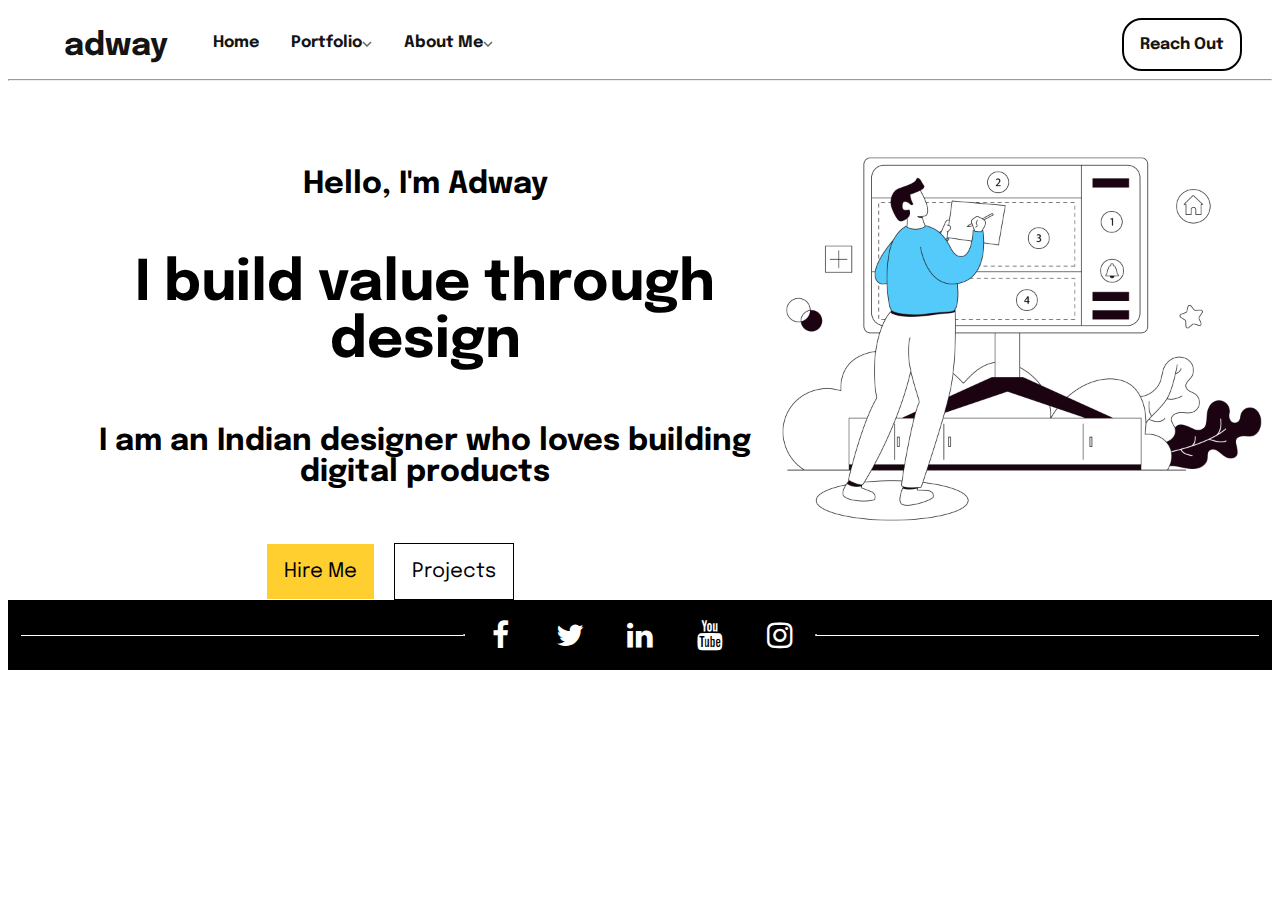
==== index.html @ 9d3983bf "adway" ====
<!DOCTYPE html>
<html lang="en">
<head>
  <meta charset="UTF-8">
  <meta name="viewport" content="width=device-width, initial-scale=1.0"> <!-- displays site properly based on user's device -->

  <link rel="icon" type="image/png" sizes="32x32" href="./images/favicon-32x32.png">
  <link rel="stylesheet" href="https://cdnjs.cloudflare.com/ajax/libs/font-awesome/4.7.0/css/font-awesome.min.css">
  <link rel="stylesheet" href="styles.css">
  <link rel="shortcut icon"  href="images/lady-employee-doing-video-meeting.png"/>
  <title>Adway Lachhiramka</title>
</head>
<body>
    <div class="navbar">
      <div class="Name">
      <button class="dropbtn main"><h1>adway</h1></button>
    </div>
    <div class="items">
        <div class="Home"><button class="dropbtn">Home</button></div>
        <div class="portfolio dropdown">
        <button class="dropbtn" onclick="myFunction()">Portfolio<svg width="10" height="6" xmlns="http://www.w3.org/2000/svg"><path stroke="#686868" stroke-width="1.5" fill="none" d="m1 1 4 4 4-4"/></svg></button>
        <div id="myDropdown" class="dropdown-content">
          <a href="">Projects</a>
          <a href="">Skills</a></div>
        </div>
        <div class="about dropdown1">
          <button class="dropbtn1" onclick="myFunction1()">About Me<svg width="10" height="6" xmlns="http://www.w3.org/2000/svg"><path stroke="#686868" stroke-width="1.5" fill="none" d="m1 1 4 4 4-4"/></svg></button>
          <div id="myDropdown1" class="dropdown-content1">
          <a href="">My Education</a>
          <a href="">Contact Details</a>
          <a href="">My Socials</a>
        </div>
      </div>
    </div>
      <div class="reachout">
        <button class="dropbtn rch">Reach Out</button> 
      </div>
    </div>
    <hr>
  <div class="middle">
    <div class="left">
      <div class="text">
      <h2 id="name">Hello, I'm Adway</h2>
      <h3 id="small">I build value through design</h3>
      <h2>I am an Indian designer who loves building digital products</h2>
    </div>
    <div class="buttons">
      <button class="hire">Hire Me</button>
      <button class="project">Projects</button>
    </div>
  </div>
    <div class="right">
      <img src="images/web-design-layout.png" alt="">
    </div>
  </div>
    <footer class="footer">
      <div class="x"></div>
      <hr class="line">
      <a href="https://hi-in.facebook.com/adway.lachhiramka" class="fa fa-facebook"></a>
      <a href="https://twitter.com/Adwayyyyy" class="fa fa-twitter"></a>
      <a href="https://www.linkedin.com/in/adway-lachhiramka-45ab791a9/" class="fa fa-linkedin"></a>
      <a href="https://www.youtube.com/channel/UC3B2e66QIeboKj5PlEICQHg?app=desktop" class="fa fa-youtube"></a>
      <a href="https://www.instagram.com/adwayyyyy/" class="fa fa-instagram"></a>
      <hr class="line">
      <div class="x"></div>
    </footer>
<script src="index.js"></script>
</body>
</html>
---- styles.css ----
@import url('https://fonts.googleapis.com/css2?family=Epilogue&display=swap');
body{
        font-family: 'Epilogue', sans-serif;

}
.dropbtn {
    font-family: 'Epilogue', sans-serif;
    background-color:white;
    color: hsl(0, 0%, 8%);;
    padding: 16px;
    font-size: 16px;
    border: none;
    cursor: pointer;
    font-weight: bold;
  }
  
  .dropbtn:hover, .dropbtn:focus {
    background-color: whitesmoke;
  }
  
  .dropdown {
    position: relative;
    display: inline-block;
  }
  
  .dropdown-content {
    display: none;
    position: absolute;
    background-color: #f1f1f1;
    min-width: 160px;
    overflow: auto;
    box-shadow: 0px 8px 16px 0px rgba(0,0,0,0.2);
    z-index: 1;
  }
  
  .dropdown-content a {
    color: black;
    padding: 12px 16px;
    text-decoration: none;
    display: block;
  }
  
  .dropdown a:hover {background-color: #ddd;}
  .show {display: block;}  
  
  .dropbtn1 {
    font-family: 'Epilogue', sans-serif;
    background-color: #fff;
    color: hsl(0, 0%, 8%);
    padding: 16px;
    font-size: 16px;
    border: none;
    cursor: pointer;
    font-weight: bold;
  }
  
  .dropbtn1:hover, .dropbtn1:focus {
    background-color:  whitesmoke
  }
  
  .dropdown1{
    position: relative;
    display: inline-block;
    font-weight: 500;
  }
  
  .dropdown-content1 {
    display: none;
    position: absolute;
    background-color: #f1f1f1;
    min-width: 160px;
    overflow: auto;
    box-shadow: 0px 8px 16px 0px rgba(0,0,0,0.2);
    z-index: 1;
  }
  
  .dropdown-content1 a {
    color: black;
    padding: 12px 16px;
    text-decoration: none;
    display: block;
  }
  
  .dropdown1 a:hover {background-color: #ddd;}
  .show {display: block;}  
.navbar{
    display: flex;
    justify-content: space-between;
}
.main{
    margin-left: 40px;
    border-radius: 30px;
    height: 50px;
    margin-top: 13px;
}
h1{
    margin-top: -7px;
}
.items{
    display: flex;
    margin-top: 10px;
    margin-left: -600px;
}
.reachout{
    margin-top: 10px;
}
.rch{
    border: 2px solid black;
    margin-right: 30px;
    border-radius: 20px;
}
h2{
    font-size: 1.9rem
}
h3{
    font-size: 3.5rem;
}
.left{
    display: block;
}
.text{
    display: block;
    margin-left: 70px;
    margin-top: 80px;
}
.buttons{
    margin-top: 55px;
    display: flex;
    justify-content: center;
    align-items: center;
}
.middle{
    display: flex;
}
.footer{
    justify-content: center;
    background-color:black;
}

.hire{
background-color: rgb(255, 207, 47);
font-size: 20px;
border: none;
padding:17px;
margin-right: 10px;
font-family: 'Epilogue', sans-serif;
color: black;
}
.project{
    color: black;
padding:17px;
font-size: 20px;
margin-left: 10px;
background-color: white;
font-family: 'Epilogue', sans-serif;
border: 1px solid black;
}
img{
    width: 500px;
}
/* Style all font awesome icons */
.fa {
    padding: 20px;
    font-size: 30px;
    width: 50px;
    text-align: center;
    text-decoration: none;
  }
  
  /* Add a hover effect if you want */
  .fa:hover {
    opacity: 0.7;
  }
  
  /* Set a specific color for each brand */
  
  /* Facebook */
  .fa-facebook {
    color: white;
  }
  .fa {
    padding: 20px;
    font-size: 30px;
    width: 30px;
    text-align: center;
    text-decoration: none;
    border-radius: 50%;
  }
  /* Twitter */
  .fa-twitter {
    color: white;
  }
  .fa-linkedin{
    color: white;
  }
  .fa-youtube{
    color: white;
  }
.fa-instagram{
    color: white;
}
footer{
    display: flex;
    align-items: center;
}
.line{
    color: white;
    margin: 0;
}
.x{
    height: 1px;
    width: 35%;
    background-color: white;
}
@media screen and (max-width:735px) {
.middle{
    flex-direction:column;
}
h2,h3{
    text-align: center;
}
}
body{
    text-align: center;
}
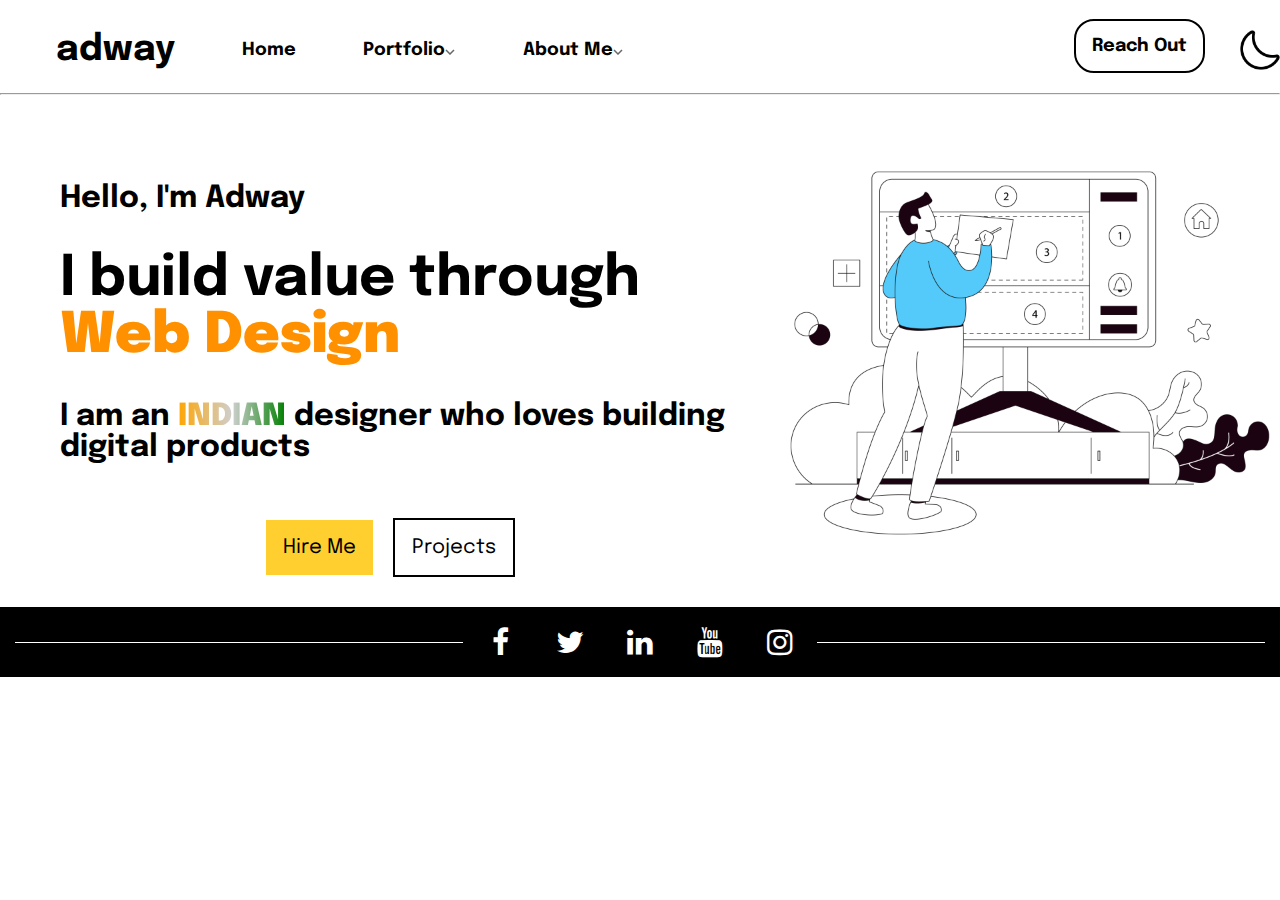
==== commit 3ebdec14: "#2" ====
--- a/index.html
+++ b/index.html
@@ -1,69 +1,88 @@
 <!DOCTYPE html>
 <html lang="en">
+
 <head>
   <meta charset="UTF-8">
-  <meta name="viewport" content="width=device-width, initial-scale=1.0"> <!-- displays site properly based on user's device -->
+  <meta name="viewport" content="width=device-width, initial-scale=1.0">
+  <!-- displays site properly based on user's device -->
 
   <link rel="icon" type="image/png" sizes="32x32" href="./images/favicon-32x32.png">
   <link rel="stylesheet" href="https://cdnjs.cloudflare.com/ajax/libs/font-awesome/4.7.0/css/font-awesome.min.css">
   <link rel="stylesheet" href="styles.css">
-  <link rel="shortcut icon"  href="images/lady-employee-doing-video-meeting.png"/>
+  <link rel="shortcut icon" href="images/lady-employee-doing-video-meeting.png" />
   <title>Adway Lachhiramka</title>
 </head>
+
 <body>
-    <div class="navbar">
-      <div class="Name">
-      <button class="dropbtn main"><h1>adway</h1></button>
+  <div class="navbar" id="mytopnav">
+    <div class="Name">
+      <button class="dropbtn main">
+        <h1>adway</h1>
+      </button>
     </div>
-    <div class="items">
-        <div class="Home"><button class="dropbtn">Home</button></div>
-        <div class="portfolio dropdown">
-        <button class="dropbtn" onclick="myFunction()">Portfolio<svg width="10" height="6" xmlns="http://www.w3.org/2000/svg"><path stroke="#686868" stroke-width="1.5" fill="none" d="m1 1 4 4 4-4"/></svg></button>
+
+      <div class="Home k"><button class="dropbtn">Home</button>
+      </div>
+      <div class="portfolio dropdown k">
+        <button class="dropbtn" onclick="myFunction()">Portfolio<svg width="10" height="6"
+            xmlns="http://www.w3.org/2000/svg">
+            <path stroke="#686868" stroke-width="1.5" fill="none" d="m1 1 4 4 4-4" />
+          </svg></button>
         <div id="myDropdown" class="dropdown-content">
           <a href="">Projects</a>
-          <a href="">Skills</a></div>
+          <a href="">Skills</a>
         </div>
-        <div class="about dropdown1">
-          <button class="dropbtn1" onclick="myFunction1()">About Me<svg width="10" height="6" xmlns="http://www.w3.org/2000/svg"><path stroke="#686868" stroke-width="1.5" fill="none" d="m1 1 4 4 4-4"/></svg></button>
-          <div id="myDropdown1" class="dropdown-content1">
+      </div>
+      <div class="about dropdown1 k">
+        <button class="dropbtn1" onclick="myFunction1()">About Me<svg width="10" height="6"
+            xmlns="http://www.w3.org/2000/svg">
+            <path stroke="#686868" stroke-width="1.5" fill="none" d="m1 1 4 4 4-4" />
+          </svg></button>
+        <div id="myDropdown1" class="dropdown-content1">
           <a href="">My Education</a>
           <a href="">Contact Details</a>
           <a href="">My Socials</a>
         </div>
       </div>
+    <div class="reachout k">
+      <button class="dropbtn rch">Reach Out</button>
     </div>
-      <div class="reachout">
-        <button class="dropbtn rch">Reach Out</button> 
+    <div class="dark">
+      <a class="darkbtn" id="btn"><img class="moon" id="icon" src="images/7148715_dark_mode_night_moon_icon.png" alt=""></a>
       </div>
-    </div>
-    <hr>
+    <a href="javascript:void(0);" class="icon" onclick="myFunction2()">
+      <i class="fa fa-bars"></i>
+    </a>
+  </div>
+  <hr>
   <div class="middle">
     <div class="left">
       <div class="text">
-      <h2 id="name">Hello, I'm Adway</h2>
-      <h3 id="small">I build value through design</h3>
-      <h2>I am an Indian designer who loves building digital products</h2>
+        <h2 id="name">Hello, I'm Adway</h2>
+        <h3 id="small">I build value through <strong>Web Design</strong></h3>
+        <h2 id="ind">I am an <strong class="india">INDIAN</strong> designer who loves building digital products</h2>
+      </div>
+      <div class="buttons">
+        <button class="hire">Hire Me</button>
+        <button class="project">Projects</button>
+      </div>
     </div>
-    <div class="buttons">
-      <button class="hire">Hire Me</button>
-      <button class="project">Projects</button>
-    </div>
-  </div>
     <div class="right">
       <img src="images/web-design-layout.png" alt="">
     </div>
   </div>
-    <footer class="footer">
-      <div class="x"></div>
-      <hr class="line">
-      <a href="https://hi-in.facebook.com/adway.lachhiramka" class="fa fa-facebook"></a>
-      <a href="https://twitter.com/Adwayyyyy" class="fa fa-twitter"></a>
-      <a href="https://www.linkedin.com/in/adway-lachhiramka-45ab791a9/" class="fa fa-linkedin"></a>
-      <a href="https://www.youtube.com/channel/UC3B2e66QIeboKj5PlEICQHg?app=desktop" class="fa fa-youtube"></a>
-      <a href="https://www.instagram.com/adwayyyyy/" class="fa fa-instagram"></a>
-      <hr class="line">
-      <div class="x"></div>
-    </footer>
-<script src="index.js"></script>
+  <footer class="footer">
+    <div class="x"></div>
+    <hr class="line">
+    <a href="https://hi-in.facebook.com/adway.lachhiramka" class="fa fa-facebook"></a>
+    <a href="https://twitter.com/Adwayyyyy" class="fa fa-twitter"></a>
+    <a href="https://www.linkedin.com/in/adway-lachhiramka-45ab791a9/" class="fa fa-linkedin"></a>
+    <a href="https://www.youtube.com/channel/UC3B2e66QIeboKj5PlEICQHg?app=desktop" class="fa fa-youtube"></a>
+    <a href="https://www.instagram.com/adwayyyyy/" class="fa fa-instagram"></a>
+    <hr class="line">
+    <div class="x"></div>
+  </footer>
+  <script src="index.js"></script>
 </body>
+
 </html>--- a/styles.css
+++ b/styles.css
@@ -1,21 +1,27 @@
 @import url('https://fonts.googleapis.com/css2?family=Epilogue&display=swap');
+@import url('https://fonts.googleapis.com/css2?family=Baloo+Bhai+2&family=Epilogue&display=swap');
 body{
         font-family: 'Epilogue', sans-serif;
-
+        margin: 0px;
+        padding: 0px;
+}
+*/{
+  background-color: var(--primary-color);
 }
 .dropbtn {
     font-family: 'Epilogue', sans-serif;
-    background-color:white;
-    color: hsl(0, 0%, 8%);;
+    background-color:var(--third-color);
+    color: var(--secondary-color);
     padding: 16px;
-    font-size: 16px;
+    font-size: 18px;
     border: none;
     cursor: pointer;
     font-weight: bold;
+    margin-top: 5px;
   }
   
   .dropbtn:hover, .dropbtn:focus {
-    background-color: whitesmoke;
+    background-color: var(--primary-color);
   }
   
   .dropdown {
@@ -26,37 +32,36 @@
   .dropdown-content {
     display: none;
     position: absolute;
-    background-color: #f1f1f1;
+    background-color: var(--primary-color);
     min-width: 160px;
     overflow: auto;
-    box-shadow: 0px 8px 16px 0px rgba(0,0,0,0.2);
+    box-shadow: 0px 8px 16px 0px var(--secondary-color);
     z-index: 1;
   }
   
   .dropdown-content a {
-    color: black;
+    color: var(--secondary-color);
     padding: 12px 16px;
     text-decoration: none;
     display: block;
-  }
-  
-  .dropdown a:hover {background-color: #ddd;}
+    z-index: 10;
+  }
+  
+  .dropdown a:hover {background-color:rgb(112, 112, 112);}
   .show {display: block;}  
   
   .dropbtn1 {
     font-family: 'Epilogue', sans-serif;
-    background-color: #fff;
-    color: hsl(0, 0%, 8%);
+    background-color: var(--third-color);
+    color: var(--secondary-color);
     padding: 16px;
-    font-size: 16px;
+    margin-top: 5px;
+    font-size: 18px;
     border: none;
     cursor: pointer;
     font-weight: bold;
   }
   
-  .dropbtn1:hover, .dropbtn1:focus {
-    background-color:  whitesmoke
-  }
   
   .dropdown1{
     position: relative;
@@ -67,21 +72,22 @@
   .dropdown-content1 {
     display: none;
     position: absolute;
-    background-color: #f1f1f1;
+    background-color: var(--primary-color);
     min-width: 160px;
     overflow: auto;
-    box-shadow: 0px 8px 16px 0px rgba(0,0,0,0.2);
-    z-index: 1;
-  }
-  
+    box-shadow: 0px 8px 16px 0px var(--secondary-color);
+  }
+  hr{
+    z-index: -7;
+  }
   .dropdown-content1 a {
-    color: black;
+    color: var(--secondary-color);
     padding: 12px 16px;
     text-decoration: none;
     display: block;
   }
   
-  .dropdown1 a:hover {background-color: #ddd;}
+  .dropdown1 a:hover {background-color: rgb(112, 112, 112);}
   .show {display: block;}  
 .navbar{
     display: flex;
@@ -102,28 +108,30 @@
     margin-left: -600px;
 }
 .reachout{
+  padding-left: 400px;
     margin-top: 10px;
+    margin-bottom: 150px;
 }
 .rch{
-    border: 2px solid black;
-    margin-right: 30px;
+  margin-top: -1px;
+    border: 2px solid var(--secondary-color);
     border-radius: 20px;
 }
 h2{
-    font-size: 1.9rem
+    font-size: 1.9rem;
+    
 }
 h3{
     font-size: 3.5rem;
 }
-.left{
-    display: block;
-}
 .text{
     display: block;
-    margin-left: 70px;
+    margin-left: 60px;
     margin-top: 80px;
+    padding-right: 30px;
 }
 .buttons{
+    padding-bottom: 30px;
     margin-top: 55px;
     display: flex;
     justify-content: center;
@@ -134,7 +142,7 @@
 }
 .footer{
     justify-content: center;
-    background-color:black;
+    background-color:var(--secondary-color);
 }
 
 .hire{
@@ -147,13 +155,13 @@
 color: black;
 }
 .project{
-    color: black;
+    color: var(--secondary-color);
 padding:17px;
 font-size: 20px;
 margin-left: 10px;
-background-color: white;
+background-color: var(--primary-color);
 font-family: 'Epilogue', sans-serif;
-border: 1px solid black;
+border: 2px solid var(--secondary-color);
 }
 img{
     width: 500px;
@@ -179,7 +187,6 @@
     color: white;
   }
   .fa {
-    padding: 20px;
     font-size: 30px;
     width: 30px;
     text-align: center;
@@ -188,39 +195,209 @@
   }
   /* Twitter */
   .fa-twitter {
-    color: white;
+    color: white
   }
   .fa-linkedin{
-    color: white;
+    color: white
   }
   .fa-youtube{
-    color: white;
+    color: white
   }
 .fa-instagram{
-    color: white;
+    color: white
 }
 footer{
+  width: 100%;
     display: flex;
     align-items: center;
+
 }
 .line{
-    color: white;
+    color: var(--primary-color);
     margin: 0;
 }
 .x{
     height: 1px;
     width: 35%;
-    background-color: white;
+    background-color: white
+}
+.dark{
+  margin-top: 20px;
 }
 @media screen and (max-width:735px) {
+  .dark{
+    display: flex;
+    justify-content: center;
+    margin-top: 0;
+    padding-bottom:30px ;
+  }
+  .main{
+    margin-left: 0px;
+    background-color: var(--primary-color);
+  }
 .middle{
     flex-direction:column;
 }
-h2,h3{
+#small{
+  margin-top: 0px;
+  font-size: 2.7rem;
+}
+#ind{
+  margin-top: -10px;
+  font-size: 1.9rem;
+  padding: 0 1rem;
+}
+#name{
+  margin-top: 200px;
+}
+h3{
     text-align: center;
-}
-}
-body{
-    text-align: center;
+    font-size: 4rem;
+}
+h2{
+  text-align: center;
+    font-size: 1.7rem;
+  }
+img{
+  width: 100%;
+}
+.text{
+  width: 100%;
+  margin-left: 0;
+}
+.left{
+  padding-top: -30px;
+  margin-top: 120px;
+  width: 100%;
+  align-items: center;
+}
+#name{
+  margin-top: 0px;
+}
+.dropbtn1,.dropbtn{
+  margin-left: 10px;
+}
+}
+#small{
+  margin-top: 37px;
+}
+#ind{
+  margin-top: -20px;
+}
+.navbar {
+  overflow: hidden;
 }
 
+/* Style the links inside the navigation bar */
+
+/* Hide the link that should open and close the topnav on small screens */
+.navbar .icon {
+  display: none;
+}
+@media screen and (max-width: 600px) {
+  .navbar .k:not(:first-child) {display: none;}
+  .navbar a.icon {
+    float: right;
+    display: block;
+    margin-right: 10px;
+  }
+  .fa-bars{
+    padding-right: 10px;
+  }
+  .reachout{
+    padding-left: 0;
+    margin-left: 15px;
+  }
+  .navbar .responsive{
+    margin-left: 15px;
+  }
+  .dark{
+    margin-top: -100px;
+  }
+}
+
+/* The "responsive" class is added to the topnav with JavaScript when the user clicks on the icon. This class makes the topnav look good on small screens (display the links vertically instead of horizontally) */
+@media screen and (max-width: 600px) {
+  .navbar.responsive {position: relative;
+  display: block;}
+  .navbar.responsive a.icon {
+    position: absolute;
+    right: 10px;
+    top: 10px;
+  }
+  a.icon {
+    position: absolute;
+    right: 10px;
+    top: 10px;
+  }
+  .navbar.responsive .k {
+    margin-top: 30px;
+    float: none;
+    display: block;
+    text-align: left;
+    margin-left: 10px;
+  }
+}
+.k{
+  margin-top: 10px;
+}
+hr{
+  margin-top: -130px;
+}
+.icon{
+  color:var(--secondary-color);
+  margin-right: 25px;
+}
+.icon:active{
+  background-color: rgb(228, 224, 224);
+}
+.navbar{
+  z-index: 5;
+}
+strong{
+  color: rgb(255, 145, 0);
+}
+.india{
+  background: linear-gradient(90deg,orange,rgb(207, 207, 207),green);
+  -webkit-text-fill-color: transparent;
+  -webkit-background-clip: text;
+}
+.moon{
+  width: 40px;
+  cursor: pointer;
+}
+.navbar{
+  background-color: var(--primary-color)
+}
+.middle{
+  background-color: var(--primary-color)
+}
+h1,h2,h3,h4{
+  color: var(--secondary-color)
+}
+:root{
+  --primary-color:#ffffff;
+  --secondary-color:rgb(0, 0, 0);
+  --third-color:white;
+}
+.footer{
+  background-color: rgb(5, 5, 5);
+}
+.dark-theme{
+    --secondary-color:#ffffff;
+    --primary-color:rgb(19, 19, 19);
+    --third-color:black;
+}
+html{
+  background-color: var(--primary-color);
+}
+.navbar{
+padding-top: 10px;
+background-color: var(--third-color);
+}
+.footer{
+  background-color: rgb(0, 0, 0);
+}
+.text{
+  padding-right: 0;
+}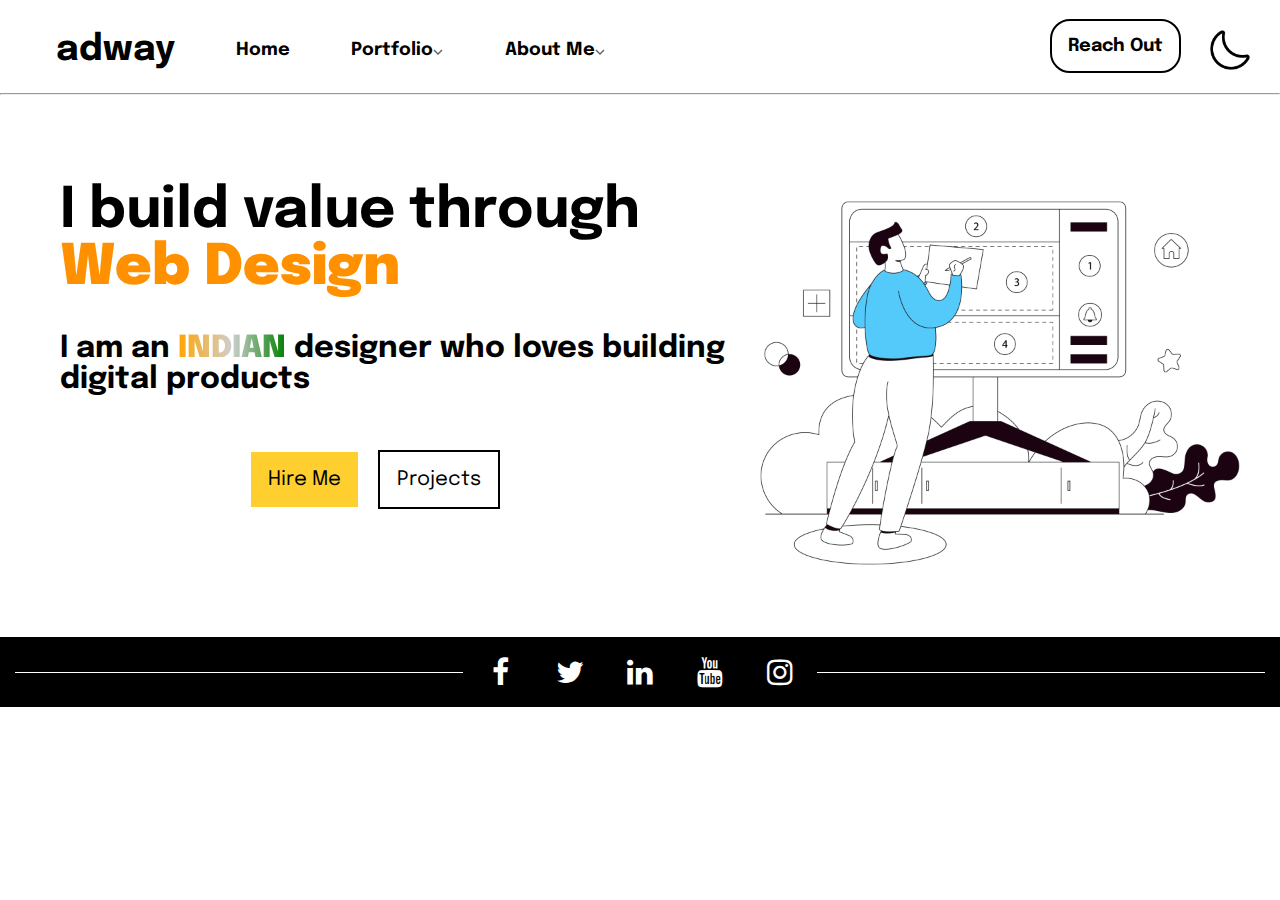
==== commit ea162295: "adway" ====
--- a/index.html
+++ b/index.html
@@ -16,12 +16,12 @@
 <body>
   <div class="navbar" id="mytopnav">
     <div class="Name">
-      <button class="dropbtn main">
+      <button class="dropbtn main" onclick="window.location.href ='index.html'">
         <h1>adway</h1>
       </button>
     </div>
 
-      <div class="Home k"><button class="dropbtn">Home</button>
+      <div class="Home k"><button class="dropbtn" onclick="window.location.href ='index.html'">Home</button>
       </div>
       <div class="portfolio dropdown k">
         <button class="dropbtn" onclick="myFunction()">Portfolio<svg width="10" height="6"
@@ -29,8 +29,8 @@
             <path stroke="#686868" stroke-width="1.5" fill="none" d="m1 1 4 4 4-4" />
           </svg></button>
         <div id="myDropdown" class="dropdown-content">
-          <a href="">Projects</a>
-          <a href="">Skills</a>
+          <a href="projects.html">Projects</a>
+          <a href="skills.html">Skills</a>
         </div>
       </div>
       <div class="about dropdown1 k">
@@ -39,13 +39,12 @@
             <path stroke="#686868" stroke-width="1.5" fill="none" d="m1 1 4 4 4-4" />
           </svg></button>
         <div id="myDropdown1" class="dropdown-content1">
-          <a href="">My Education</a>
-          <a href="">Contact Details</a>
-          <a href="">My Socials</a>
+          <a href="education.html">My Education</a>
+          <a href="contact.html">Contact Details</a>
         </div>
       </div>
     <div class="reachout k">
-      <button class="dropbtn rch">Reach Out</button>
+      <button class="dropbtn rch" onclick="window.location.href ='reachout.html'">Reach Out</button>
     </div>
     <div class="dark">
       <a class="darkbtn" id="btn"><img class="moon" id="icon" src="images/7148715_dark_mode_night_moon_icon.png" alt=""></a>
@@ -58,13 +57,12 @@
   <div class="middle">
     <div class="left">
       <div class="text">
-        <h2 id="name">Hello, I'm Adway</h2>
         <h3 id="small">I build value through <strong>Web Design</strong></h3>
         <h2 id="ind">I am an <strong class="india">INDIAN</strong> designer who loves building digital products</h2>
       </div>
       <div class="buttons">
-        <button class="hire">Hire Me</button>
-        <button class="project">Projects</button>
+        <button class="hire" onclick="window.location.href ='hireme.html'">Hire Me</button>
+        <button class="project" onclick="window.location.href ='projects.html'">Projects</button>
       </div>
     </div>
     <div class="right">
--- a/styles.css
+++ b/styles.css
@@ -45,6 +45,9 @@
     text-decoration: none;
     display: block;
     z-index: 10;
+  }
+  button{
+cursor: pointer;
   }
   
   .dropdown a:hover {background-color:rgb(112, 112, 112);}
@@ -174,6 +177,9 @@
     text-align: center;
     text-decoration: none;
   }
+  .fa{
+    color: var(--secondary-color);
+  }
   
   /* Add a hover effect if you want */
   .fa:hover {
@@ -287,7 +293,6 @@
 .navbar {
   overflow: hidden;
 }
-
 /* Style the links inside the navigation bar */
 
 /* Hide the link that should open and close the topnav on small screens */
@@ -295,6 +300,12 @@
   display: none;
 }
 @media screen and (max-width: 600px) {
+  .messageinp{
+    height: 80px;
+    padding: 10px;
+    margin-left: 40px;
+    margin-right: 20px;
+}
   .navbar .k:not(:first-child) {display: none;}
   .navbar a.icon {
     float: right;
@@ -400,4 +411,20 @@
 }
 .text{
   padding-right: 0;
+}
+h2{
+  color: var(--secondary-color);
+}
+h5{
+  color: var(--secondary-color);
+}
+img{
+  padding-top: 30px;
+  margin-right: 30px;
+}
+.moon{
+  padding-top: 0;
+}
+body{
+  background-color: var(--primary-color);
 }